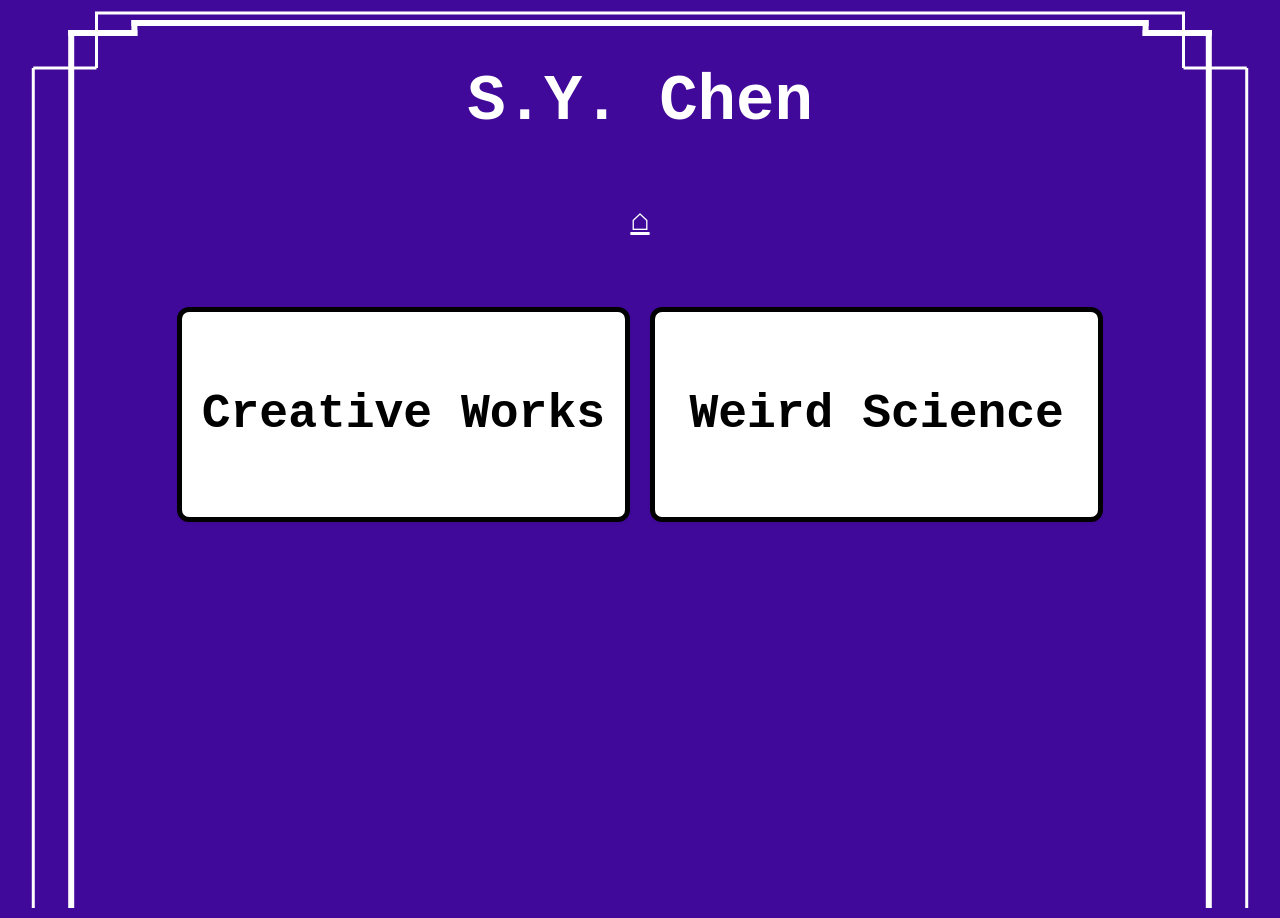
==== adventure.html @ cd1e9c55 "Building out weird science portion" ====
<!DOCTYPE html>
<!-- #Start the document -->
<html>
<!-- #visible part -->
<head>
    <link rel = "stylesheet" href="./website.css">
</head>

<!-- Original style source https://github.com/glauberramos/inat/blob/main/index.html -->
<body class="adventurebody">
 <!-- <a href="/calculate_my_life.io/First_project">This is a link</a>  -->
<div class="wrap-layer">
<div class="text-layer">
  <h1> S.Y. Chen </h1>  
  <a href="/calculate_my_life.io/index" style = "color:white;font-size:200"> ⌂</a>
  <div class = "container">
   <div class="tools-grid" >
          <a href="/calculate_my_life.io/First_project" class="tool-card">
            <div class="tool-content">
              <h2>Creative Works</h2>
            </div>
          </a>

          <a href="/calculate_my_life.io/weirdscience" class="tool-card">
            <div class="tool-content">
              <h2>Weird Science</h2>
            </div>
          </a>
    </div>
  </div>
</div>



<svg class="homepagesvg" xmlns="http://www.w3.org/2000/svg">
  <line x1="7%"  x2="93%" y1="5" y2="5" style="stroke:white;stroke-width:3;stroke-linecap:square" />
  <line x1="7%"  x2="7%" y1="5" y2="60" style="stroke:white;stroke-width:3" />
  <line x1="2%"  x2="7%" y1="60" y2="60" style="stroke:white;stroke-width:3" />
  <line x1="93%"  x2="93%" y1="5" y2="60" style="stroke:white;stroke-width:3" />
  <line x1="93%"  x2="98%" y1="60" y2="60" style="stroke:white;stroke-width:3" />
  <line x1="2%"  x2="2%" y1="60" y2="100%" style="stroke:white;stroke-width:3" />
  <line x1="98%"  x2="98%" y1="60" y2="100%" style="stroke:white;stroke-width:3" />
  
  
  <line x1="10%"  x2="90%" y1="15" y2="15" style="stroke:white;stroke-width:6;stroke-linecap:square" />
  <line x1="10%"  x2="10%" y1="15" y2="25" style="stroke:white;stroke-width:6;stroke-linecap:square" />
  <line x1="5%"  x2="10%" y1="25" y2="25" style="stroke:white;stroke-width:6;stroke-linecap:square" />
  <line x1="90%"  x2="90%" y1="15" y2="25" style="stroke:white;stroke-width:6;stroke-linecap:square" />
  <line x1="90%"  x2="95%" y1="25" y2="25" style="stroke:white;stroke-width:6;stroke-linecap:square" />
  <line x1="5%"  x2="5%" y1="25" y2="100%" style="stroke:white;stroke-width:6;stroke-linecap:square" />
  <line x1="95%"  x2="95%" y1="25" y2="100%" style="stroke:white;stroke-width:6;stroke-linecap:square" />

</svg>
</div>
</body>

<!-- #End the document -->
<html>
---- website.css ----
.headerbody {
        font-family: "Century Gothic", "Courier New", "Times New Roman", serif;
        line-height: 1.6;
        background: #09139A;
        height: 100vh;
        color: #ffffff;
        /* padding: 40px 20px; */
    }

    .adventurebody {
        font-family: "Century Gothic", "Courier New", "Times New Roman", serif;
        line-height: 1.6;
        background: #41099a;
        height: 100vh;
        color: #ffffff;
        /* padding: 40px 20px; */
    }

    .weirdsciencebody {
        font-family: "Century Gothic", "Courier New", "Times New Roman", serif;
        line-height: 1.6;
        background: #055e05;
        height: 100vh;
        color: #ffffff;
        /* padding: 40px 20px; */
    }

    .wrap-layer {
        position: relative;
    }

    .text-layer {
        position: absolute;
        width: 100%;
        height: 100%;
        text-align: center;
        font-size: xx-large;
        align-items: center;
        justify-content: center;
        /* non-critical styles left out */
    }

    .homepagesvg {
        height: 100vh;
        width: 100%;
        position: relative;
        z-index: -1;
    }

    .tools-grid {
        display: grid;
        grid-template-columns: repeat(2, 1fr);
        gap: 20px;
        max-width: 80%;
        justify-content: center;
        align-self: center
    }

    .tool-card {
        background: white;
        border-radius: 12px;
        padding: 24px 20px;
        box-shadow: 0 1px 3px rgba(0, 0, 0, 0.08);
        border: 5px solid #000000;
        /* border-left: 3px solid #74ac00; */
        transition: all 0.2s ease;
        text-decoration: none;
        color: black;
        display: flex;
        flex-direction: column;
        gap: 12px;

    }

    .container {
        display: flex;
        align-items: center;
        justify-content: center;
        margin-top: 60px;
    }

    .tool-card:hover {
        transform: translateY(-2px);
        box-shadow: 0 8px 24px rgba(0, 0, 0, 0.12);
        border-color: #54f4ff;
        color: #54f4ff;
    }
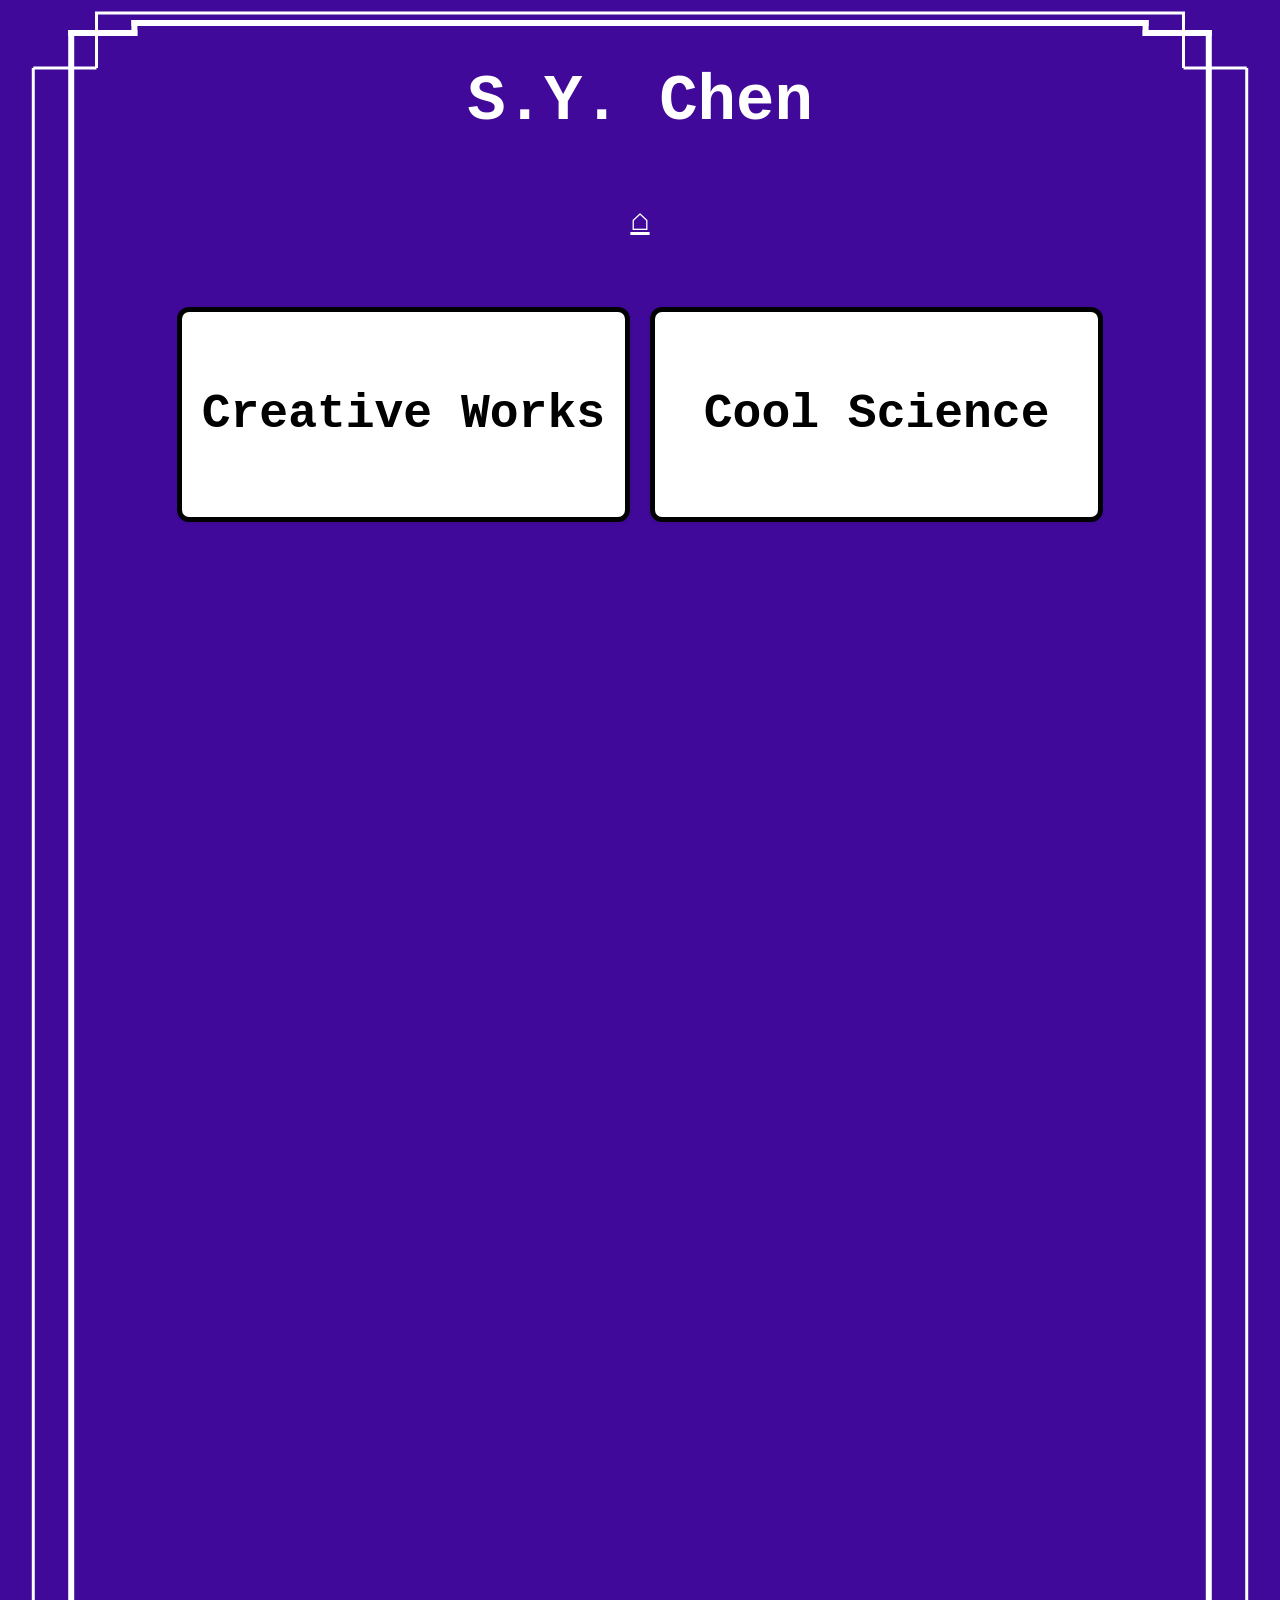
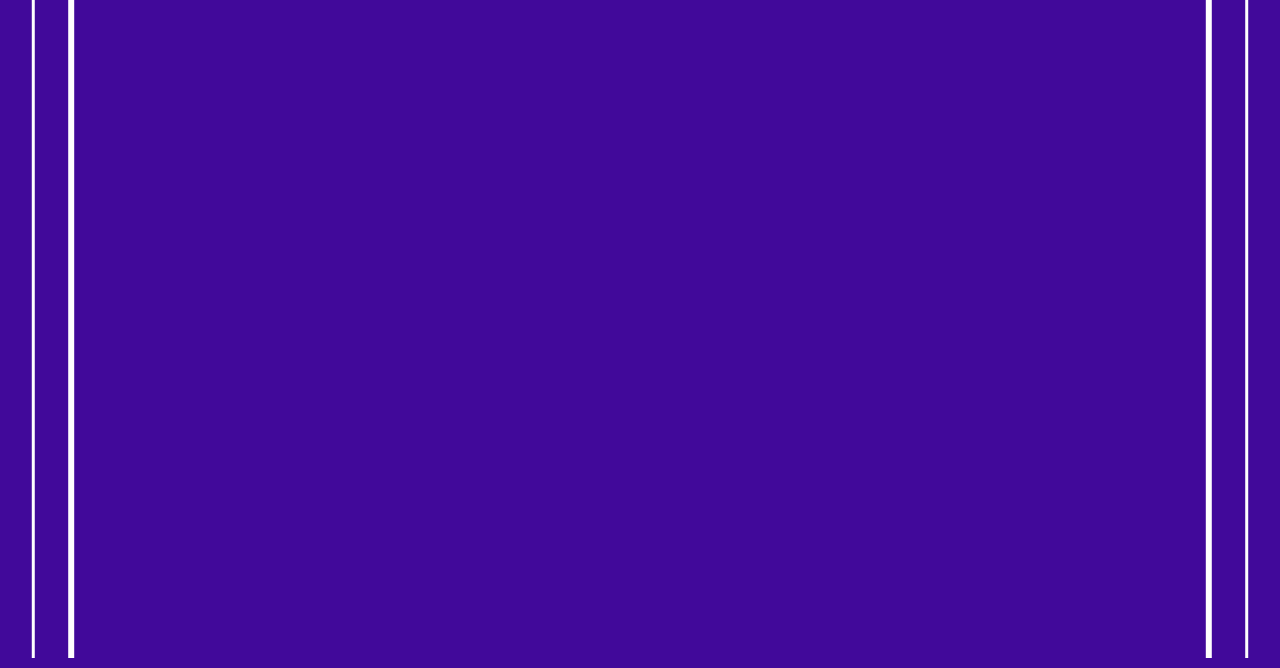
==== commit 2106615a: "attempt to update index" ====
--- a/adventure.html
+++ b/adventure.html
@@ -12,18 +12,18 @@
 <div class="wrap-layer">
 <div class="text-layer">
   <h1> S.Y. Chen </h1>  
-  <a href="/calculate_my_life.io/index" style = "color:white;font-size:200"> ⌂</a>
+  <a href="./index" style = "color:white;font-size:200"> ⌂</a>
   <div class = "container">
    <div class="tools-grid" >
-          <a href="/calculate_my_life.io/First_project" class="tool-card">
+          <a href="./creative" class="tool-card">
             <div class="tool-content">
               <h2>Creative Works</h2>
             </div>
           </a>
 
-          <a href="/calculate_my_life.io/weirdscience" class="tool-card">
+          <a href="./weirdscience" class="tool-card">
             <div class="tool-content">
-              <h2>Weird Science</h2>
+              <h2>Cool Science</h2>
             </div>
           </a>
     </div>
--- a/website.css
+++ b/website.css
@@ -25,6 +25,38 @@
         /* padding: 40px 20px; */
     }
 
+    .creative {
+        font-family: "Century Gothic", "Courier New", "Times New Roman", serif;
+        line-height: 1.6;
+        background: #5e0543;
+        height: 100vh;
+        color: #ffffff;
+        /* padding: 40px 20px; */
+    }
+
+
+    .poetry {
+        font-family: "Century Gothic", "Courier New", "Times New Roman", serif;
+        line-height: 1.6;
+        background: #5e0543;
+        height: 100vh;
+        color: #ffffff;
+        /* padding: 40px 20px; */
+    }
+
+    .poems {
+        font-family: "Century Gothic", "Courier New", "Times New Roman", serif;
+        line-height: 1.6;
+        background: #000d55;
+        height: 100vh;
+        color: #ffffff;
+        /* padding: 40px 20px; */
+    }
+
+    .poemparagraph {
+        text-align: left;
+
+    }
     .wrap-layer {
         position: relative;
     }
@@ -40,8 +72,36 @@
         /* non-critical styles left out */
     }
 
+    .poem-layer {
+        position: absolute;
+        width: 80%;
+        height: 100%;
+        text-align: left;
+
+        align-items: center;
+        justify-content: center;
+        margin-left: 10%;
+        margin-right: 10%;
+        margin-top: 35px;
+        /* non-critical styles left out */
+    }
+
+    .bio-layer {
+        position: absolute;
+        width: 100%;
+        height: 100%;
+        text-align: center;
+
+        align-items: center;
+        justify-content: center;
+        margin-left: 10%;
+        margin-right: 10%;
+        margin-top: 35px;
+        /* non-critical styles left out */
+    }
+
     .homepagesvg {
-        height: 100vh;
+        height: 250vh;
         width: 100%;
         position: relative;
         z-index: -1;
